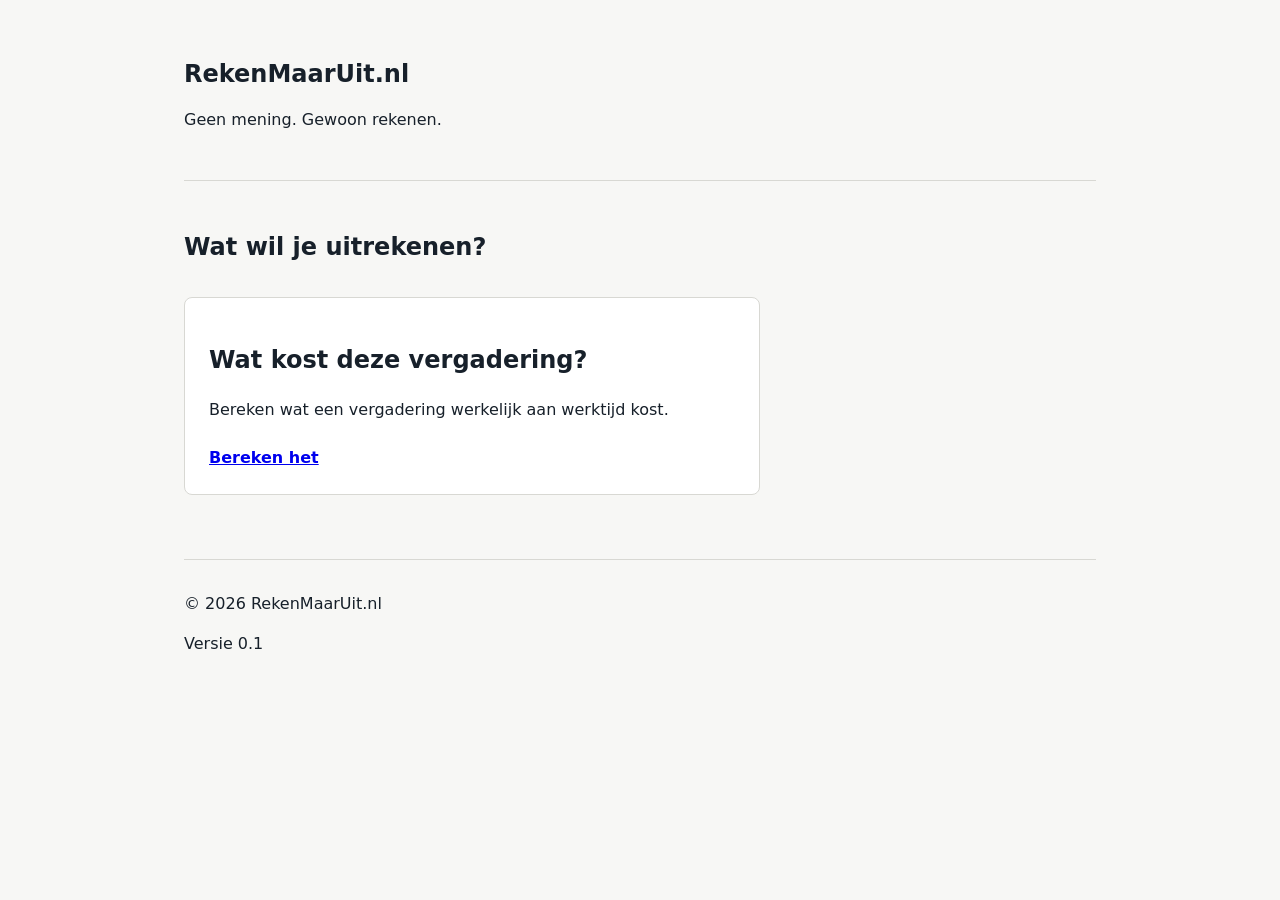
==== index.html @ ac5ca087 "werkende kostencalculator toegevoegd" ====
<!doctype html>
<html lang="nl">
<head>
    <meta charset="utf-8">
    <meta name="viewport" content="width=device-width, initial-scale=1">

    <title>RekenMaarUit.nl — Geen mening. Gewoon rekenen.</title>
    <meta
        name="description"
        content="Nuchtere rekentools voor alledaagse keuzes."
    >

    <link rel="stylesheet" href="/css/style.css">
    <script src="/js/main.js" defer></script>
</head>

<body>
    <header class="site-header">
        <a class="logo" href="/">RekenMaarUit.nl</a>
        <p>Geen mening. Gewoon rekenen.</p>
    </header>

    <main>
        <section>
            <h1>Wat wil je uitrekenen?</h1>

            <article class="tool-card">
                <h2>Wat kost deze vergadering?</h2>
                <p>Bereken wat een vergadering werkelijk aan werktijd kost.</p>
                <a href="./tools/vergaderkosten/index.html">Bereken het</a>
            </article>
        </section>
    </main>

    <footer>
        <p>&copy; <span id="year"></span> RekenMaarUit.nl</p>
        <p>Versie 0.1</p>
    </footer>
</body>
</html>
---- css/style.css ----
:root {
    font-family: system-ui, sans-serif;
    line-height: 1.5;
    color: #17202a;
    background: #f7f7f5;
}

* {
    box-sizing: border-box;
}

body {
    max-width: 960px;
    margin: 0 auto;
    padding: 1.5rem;
}

.site-header {
    padding: 2rem 0;
    border-bottom: 1px solid #d8d8d3;
}

.logo {
    color: inherit;
    font-size: 1.5rem;
    font-weight: 700;
    text-decoration: none;
}

h1 {
    margin-top: 3rem;
}

.tool-card {
    max-width: 36rem;
    margin-top: 2rem;
    padding: 1.5rem;
    background: white;
    border: 1px solid #d8d8d3;
    border-radius: 0.5rem;
}

.tool-card a {
    display: inline-block;
    margin-top: 0.5rem;
    font-weight: 700;
}

footer {
    margin-top: 4rem;
    padding-top: 1rem;
    border-top: 1px solid #d8d8d3;
}
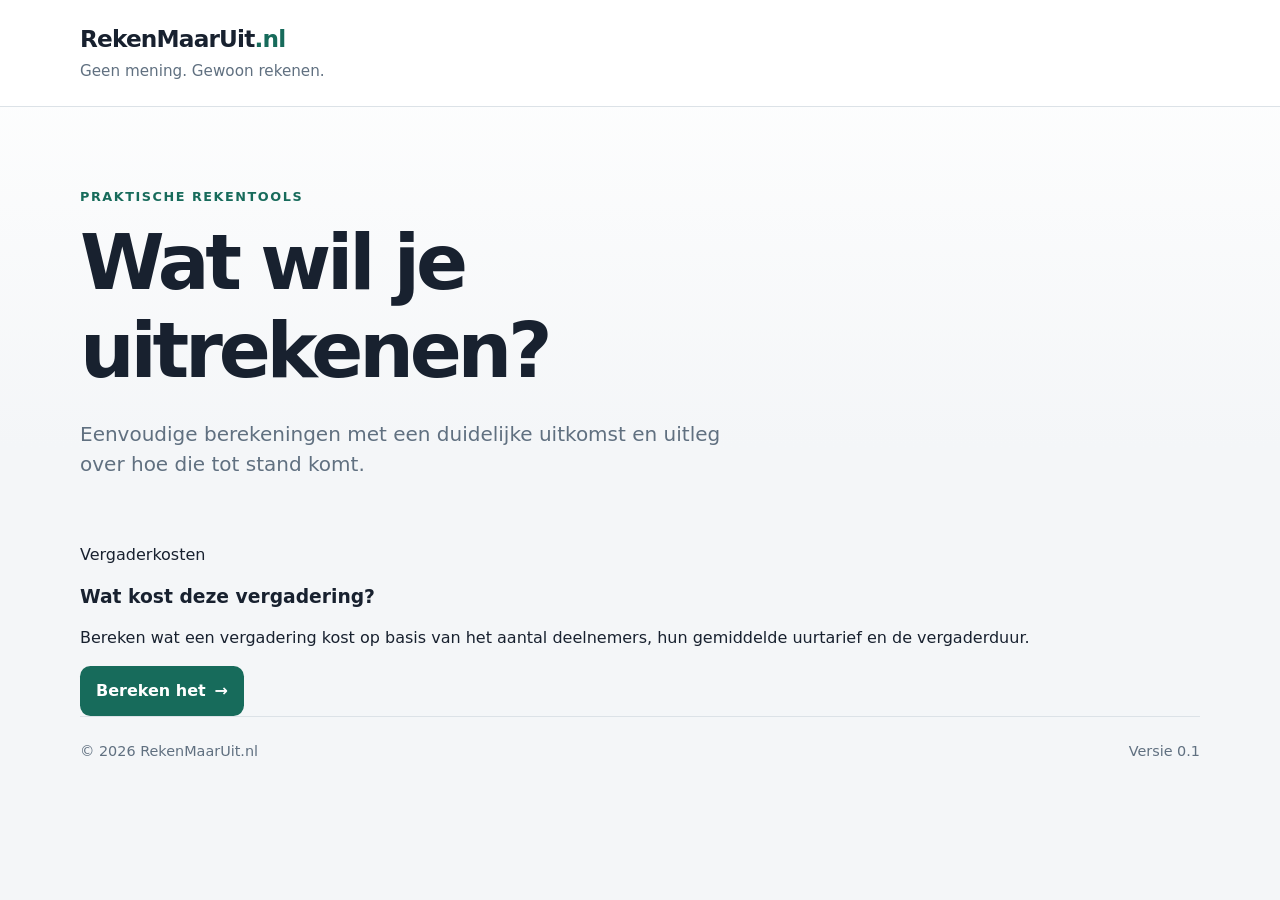
==== commit 1f3fa225: "nieuwe homepage en tegelweergave" ====
--- a/index.html
+++ b/index.html
@@ -5,35 +5,73 @@
     <meta name="viewport" content="width=device-width, initial-scale=1">
 
     <title>RekenMaarUit.nl — Geen mening. Gewoon rekenen.</title>
+
     <meta
         name="description"
-        content="Nuchtere rekentools voor alledaagse keuzes."
+        content="Nuchtere en transparante rekentools voor alledaagse vragen."
     >
 
-    <link rel="stylesheet" href="/css/style.css">
-    <script src="/js/main.js" defer></script>
+    <link rel="stylesheet" href="./css/style.css">
+    <script src="./js/main.js" defer></script>
 </head>
 
 <body>
     <header class="site-header">
-        <a class="logo" href="/">RekenMaarUit.nl</a>
-        <p>Geen mening. Gewoon rekenen.</p>
+        <div class="site-header__inner">
+            <a class="logo" href="./index.html">
+                RekenMaarUit<span>.nl</span>
+            </a>
+
+            <p class="tagline">Geen mening. Gewoon rekenen.</p>
+        </div>
     </header>
 
     <main>
-        <section>
+        <section class="hero">
+            <p class="eyebrow">Praktische rekentools</p>
+
             <h1>Wat wil je uitrekenen?</h1>
 
+            <p class="hero__intro">
+                Eenvoudige berekeningen met een duidelijke uitkomst
+                en uitleg over hoe die tot stand komt.
+            </p>
+        </section>
+
+        <section class="tools" aria-labelledby="tools-heading">
+            <h2 id="tools-heading" class="visually-hidden">
+                Beschikbare rekentools
+            </h2>
+
             <article class="tool-card">
-                <h2>Wat kost deze vergadering?</h2>
-                <p>Bereken wat een vergadering werkelijk aan werktijd kost.</p>
-                <a href="./tools/vergaderkosten/index.html">Bereken het</a>
+                <div class="tool-card__content">
+                    <p class="tool-card__category">Vergaderkosten</p>
+
+                    <h3>Wat kost deze vergadering?</h3>
+
+                    <p>
+                        Bereken wat een vergadering kost op basis van
+                        het aantal deelnemers, hun gemiddelde uurtarief
+                        en de vergaderduur.
+                    </p>
+                </div>
+
+                <a
+                    class="button"
+                    href="./tools/vergaderkosten/index.html"
+                >
+                    Bereken het
+                    <span aria-hidden="true">→</span>
+                </a>
             </article>
         </section>
     </main>
 
-    <footer>
-        <p>&copy; <span id="year"></span> RekenMaarUit.nl</p>
+    <footer class="site-footer">
+        <p>
+            &copy; <span id="year"></span> RekenMaarUit.nl
+        </p>
+
         <p>Versie 0.1</p>
     </footer>
 </body>
--- a/css/style.css
+++ b/css/style.css
@@ -1,53 +1,338 @@
 :root {
-    font-family: system-ui, sans-serif;
+    font-family:
+    Inter,
+    ui-sans-serif,
+    system-ui,
+    -apple-system,
+    BlinkMacSystemFont,
+    "Segoe UI",
+    sans-serif;
+
     line-height: 1.5;
-    color: #17202a;
-    background: #f7f7f5;
+    color: #18212f;
+    background: #f4f6f8;
+
+    --page-width: 1120px;
+    --text-color: #18212f;
+    --muted-color: #607080;
+    --accent-color: #176b5b;
+    --accent-dark: #105347;
+    --surface-color: #ffffff;
+    --border-color: #dce2e7;
+    --soft-background: #e7f1ee;
+    --shadow:
+    0 1px 2px rgba(20, 35, 50, 0.06),
+    0 10px 30px rgba(20, 35, 50, 0.08);
 }
 
 * {
     box-sizing: border-box;
 }
 
+html {
+    min-height: 100%;
+}
+
 body {
-    max-width: 960px;
+    min-height: 100vh;
+    margin: 0;
+    background:
+    linear-gradient(
+        180deg,
+        #ffffff 0,
+        #f4f6f8 28rem
+    );
+}
+
+a {
+    color: var(--accent-color);
+}
+
+img {
+    display: block;
+    max-width: 100%;
+}
+
+/* Header */
+
+.site-header {
+    border-bottom: 1px solid var(--border-color);
+    background: rgba(255, 255, 255, 0.92);
+}
+
+.site-header__inner {
+    width: min(
+        calc(100% - 3rem),
+               var(--page-width)
+    );
     margin: 0 auto;
-    padding: 1.5rem;
-}
-
-.site-header {
-    padding: 2rem 0;
-    border-bottom: 1px solid #d8d8d3;
+    padding: 1.4rem 0;
 }
 
 .logo {
-    color: inherit;
-    font-size: 1.5rem;
-    font-weight: 700;
+    display: inline-block;
+    color: var(--text-color);
+    font-size: 1.45rem;
+    font-weight: 800;
+    letter-spacing: -0.035em;
     text-decoration: none;
 }
 
+.logo span {
+    color: var(--accent-color);
+}
+
+.tagline {
+    margin: 0.2rem 0 0;
+    color: var(--muted-color);
+    font-size: 0.95rem;
+}
+
+/* Algemene paginabreedte */
+
+main,
+.site-footer {
+    width: min(
+        calc(100% - 3rem),
+               var(--page-width)
+    );
+    margin-inline: auto;
+}
+
+/* Introductie */
+
+.hero {
+    max-width: 47rem;
+    padding: 5rem 0 3rem;
+}
+
+.eyebrow {
+    margin: 0 0 0.8rem;
+    color: var(--accent-color);
+    font-size: 0.8rem;
+    font-weight: 800;
+    letter-spacing: 0.12em;
+    text-transform: uppercase;
+}
+
+h1,
+h2,
+h3 {
+    line-height: 1.15;
+    text-wrap: balance;
+}
+
 h1 {
-    margin-top: 3rem;
-}
-
-.tool-card {
-    max-width: 36rem;
-    margin-top: 2rem;
-    padding: 1.5rem;
-    background: white;
-    border: 1px solid #d8d8d3;
-    border-radius: 0.5rem;
-}
-
-.tool-card a {
-    display: inline-block;
-    margin-top: 0.5rem;
-    font-weight: 700;
-}
-
-footer {
-    margin-top: 4rem;
-    padding-top: 1rem;
-    border-top: 1px solid #d8d8d3;
-}
+    max-width: 13ch;
+    margin: 0;
+    font-size: clamp(2.5rem, 7vw, 4.8rem);
+    letter-spacing: -0.055em;
+}
+
+.hero__intro,
+.hero > p:last-child {
+    max-width: 42rem;
+    margin: 1.5rem 0 0;
+    color: var(--muted-color);
+    font-size: clamp(1.05rem, 2vw, 1.25rem);
+}
+
+/* Tegeloverzicht */
+
+.tool-grid {
+    display: grid;
+    grid-template-columns:
+    repeat(auto-fit, minmax(min(100%, 18rem), 1fr));
+    gap: 1.5rem;
+    padding: 0 0 5rem;
+}
+
+.tool-tile {
+    display: flex;
+    min-height: 28rem;
+    flex-direction: column;
+    overflow: hidden;
+    background: var(--surface-color);
+    border: 1px solid var(--border-color);
+    border-radius: 1.25rem;
+    box-shadow: var(--shadow);
+    transition:
+    transform 160ms ease,
+    box-shadow 160ms ease,
+    border-color 160ms ease;
+}
+
+.tool-tile:hover {
+    transform: translateY(-4px);
+    border-color: #bdcbc7;
+    box-shadow:
+    0 2px 4px rgba(20, 35, 50, 0.06),
+    0 18px 45px rgba(20, 35, 50, 0.12);
+}
+
+.tool-tile__visual {
+    display: grid;
+    min-height: 11rem;
+    place-items: center;
+    overflow: hidden;
+    color: var(--accent-color);
+    background:
+    radial-gradient(
+        circle at 70% 25%,
+        rgba(255, 255, 255, 0.95),
+                    transparent 35%
+    ),
+    var(--soft-background);
+    font-size: 4rem;
+    font-weight: 900;
+}
+
+.tool-tile__visual img {
+    width: 100%;
+    height: 100%;
+    min-height: 11rem;
+    object-fit: cover;
+}
+
+.tool-tile__content {
+    display: flex;
+    flex: 1;
+    flex-direction: column;
+    align-items: flex-start;
+    padding: 1.75rem;
+}
+
+.tool-tile__label {
+    margin: 0 0 0.75rem;
+    color: var(--accent-color);
+    font-size: 0.75rem;
+    font-weight: 800;
+    letter-spacing: 0.1em;
+    text-transform: uppercase;
+}
+
+.tool-tile h2,
+.tool-tile h3 {
+    margin: 0;
+    font-size: 1.55rem;
+    letter-spacing: -0.025em;
+}
+
+.tool-tile__content > p:not(.tool-tile__label) {
+    margin: 1rem 0 1.5rem;
+    color: var(--muted-color);
+}
+
+.tool-tile__link,
+.button {
+    display: inline-flex;
+    align-items: center;
+    justify-content: center;
+    gap: 0.55rem;
+    margin-top: auto;
+    padding: 0.8rem 1rem;
+    color: #ffffff;
+    background: var(--accent-color);
+    border-radius: 0.65rem;
+    font-weight: 750;
+    text-decoration: none;
+    transition:
+    background 150ms ease,
+    transform 150ms ease;
+}
+
+.tool-tile__link:hover,
+.button:hover {
+    background: var(--accent-dark);
+}
+
+.tool-tile__link:active,
+.button:active {
+    transform: translateY(1px);
+}
+
+/* Footer */
+
+.site-footer {
+    display: flex;
+    justify-content: space-between;
+    gap: 1rem;
+    padding: 1.5rem 0 2.5rem;
+    color: var(--muted-color);
+    border-top: 1px solid var(--border-color);
+    font-size: 0.9rem;
+}
+
+.site-footer p {
+    margin: 0;
+}
+
+/* Alleen zichtbaar voor schermlezers */
+
+.visually-hidden {
+    position: absolute;
+    width: 1px;
+    height: 1px;
+    padding: 0;
+    overflow: hidden;
+    clip: rect(0, 0, 0, 0);
+    white-space: nowrap;
+    border: 0;
+}
+
+/* Toetsenbordnavigatie */
+
+a:focus-visible,
+button:focus-visible,
+input:focus-visible {
+    outline: 3px solid rgba(23, 107, 91, 0.3);
+    outline-offset: 3px;
+}
+
+/* Mobiel */
+
+@media (max-width: 600px) {
+    .site-header__inner,
+    main,
+    .site-footer {
+        width: min(
+            calc(100% - 2rem),
+                   var(--page-width)
+        );
+    }
+
+    .hero {
+        padding: 3.5rem 0 2.5rem;
+    }
+
+    h1 {
+        font-size: clamp(2.4rem, 13vw, 3.5rem);
+    }
+
+    .tool-grid {
+        gap: 1rem;
+        padding-bottom: 3.5rem;
+    }
+
+    .tool-tile {
+        min-height: auto;
+        border-radius: 1rem;
+    }
+
+    .tool-tile__content {
+        padding: 1.4rem;
+    }
+
+    .site-footer {
+        flex-direction: column;
+    }
+}
+
+@media (prefers-reduced-motion: reduce) {
+    *,
+    *::before,
+    *::after {
+        scroll-behavior: auto !important;
+        transition: none !important;
+    }
+}
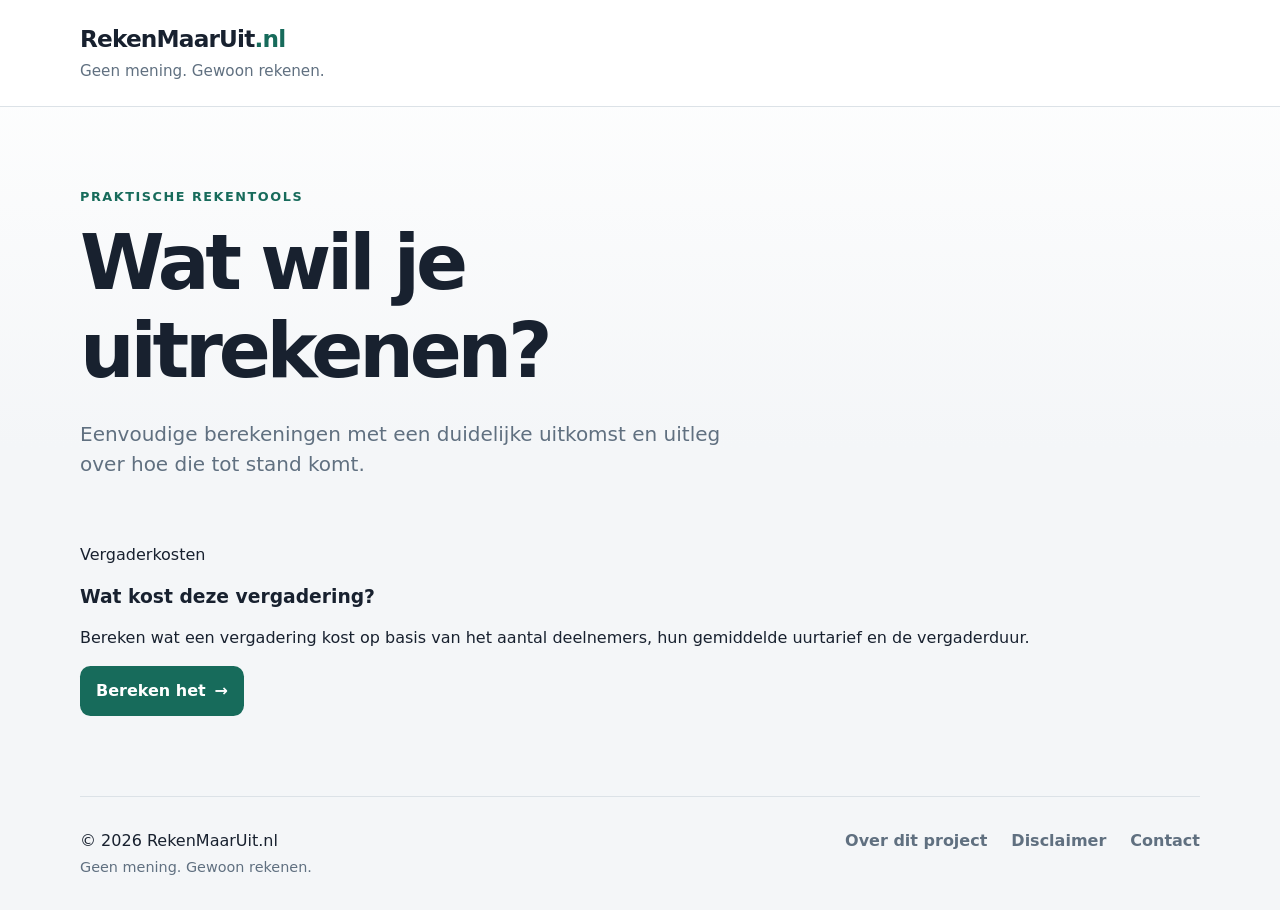
==== commit 3341fb81: "disclaimer, over, footer toegevoegd" ====
--- a/index.html
+++ b/index.html
@@ -10,7 +10,7 @@
         name="description"
         content="Nuchtere en transparante rekentools voor alledaagse vragen."
     >
-
+    <link rel="icon" type="image/png" href="./assets/icons/favicon-32.png">
     <link rel="stylesheet" href="./css/style.css">
     <script src="./js/main.js" defer></script>
 </head>
@@ -68,11 +68,18 @@
     </main>
 
     <footer class="site-footer">
-        <p>
-            &copy; <span id="year"></span> RekenMaarUit.nl
-        </p>
 
-        <p>Versie 0.1</p>
+        <div class="site-footer__left">
+            <p>&copy; <span id="year"></span> RekenMaarUit.nl</p>
+            <p class="footer-tagline">Geen mening. Gewoon rekenen.</p>
+        </div>
+
+        <nav class="footer-nav" aria-label="Footer">
+            <a href="/over.html">Over dit project</a>
+            <a href="/disclaimer.html">Disclaimer</a>
+            <a href="mailto:rekenmaaruit@proton.me">Contact</a>
+        </nav>
+
     </footer>
 </body>
 </html>
--- a/css/style.css
+++ b/css/style.css
@@ -90,6 +90,8 @@
 
 /* Algemene paginabreedte */
 
+/* Algemene paginabreedte */
+
 main,
 .site-footer {
     width: min(
@@ -98,6 +100,70 @@
     );
     margin-inline: auto;
 }
+
+/* Footer */
+
+.site-footer {
+    display: flex;
+    justify-content: space-between;
+    align-items: flex-start;
+    gap: 2rem;
+    margin-top: 5rem;
+    padding: 2rem 0;
+    border-top: 1px solid var(--border-color);
+}
+
+.site-footer__left {
+    display: flex;
+    flex-direction: column;
+    gap: 0.25rem;
+}
+
+.site-footer__left p {
+    margin: 0;
+}
+
+.footer-tagline {
+    color: var(--muted-color);
+    font-size: 0.9rem;
+}
+
+.footer-nav {
+    display: flex;
+    flex-wrap: wrap;
+    gap: 1.5rem;
+}
+
+.footer-nav a {
+    color: var(--muted-color);
+    font-weight: 600;
+    text-decoration: none;
+}
+
+.footer-nav a:hover {
+    color: var(--accent-color);
+}
+
+@media (max-width: 600px) {
+    main,
+    .site-footer {
+        width: min(
+            calc(100% - 2rem),
+                   var(--page-width)
+        );
+    }
+
+    .site-footer {
+        flex-direction: column;
+        align-items: flex-start;
+    }
+
+    .footer-nav {
+        flex-direction: column;
+        gap: 0.6rem;
+    }
+}
+
 
 /* Introductie */
 
@@ -256,15 +322,54 @@
 .site-footer {
     display: flex;
     justify-content: space-between;
-    gap: 1rem;
-    padding: 1.5rem 0 2.5rem;
-    color: var(--muted-color);
+    align-items: flex-start;
+    gap: 2rem;
+    margin-top: 5rem;
+    padding: 2rem 0;
     border-top: 1px solid var(--border-color);
+}
+
+.site-footer__left {
+    display: flex;
+    flex-direction: column;
+    gap: 0.25rem;
+}
+
+.site-footer__left p {
+    margin: 0;
+}
+
+.footer-tagline {
+    color: var(--muted-color);
     font-size: 0.9rem;
 }
 
-.site-footer p {
-    margin: 0;
+.footer-nav {
+    display: flex;
+    flex-wrap: wrap;
+    gap: 1.5rem;
+}
+
+.footer-nav a {
+    color: var(--muted-color);
+    font-weight: 600;
+    text-decoration: none;
+}
+
+.footer-nav a:hover {
+    color: var(--accent-color);
+}
+
+@media (max-width: 600px) {
+    .site-footer {
+        flex-direction: column;
+        align-items: flex-start;
+    }
+
+    .footer-nav {
+        flex-direction: column;
+        gap: 0.6rem;
+    }
 }
 
 /* Alleen zichtbaar voor schermlezers */
@@ -325,6 +430,7 @@
 
     .site-footer {
         flex-direction: column;
+        align-items: flex-start;
     }
 }
 
@@ -336,3 +442,399 @@
         transition: none !important;
     }
 }
+
+/* Calculatorpagina */
+
+.tool-page {
+    padding-top: 2rem;
+    padding-bottom: 5rem;
+}
+
+.breadcrumb {
+    display: flex;
+    flex-wrap: wrap;
+    gap: 0.5rem;
+    margin-bottom: 3rem;
+    color: var(--muted-color);
+    font-size: 0.9rem;
+}
+
+.breadcrumb a {
+    font-weight: 700;
+    text-decoration: none;
+}
+
+.breadcrumb a:hover {
+    text-decoration: underline;
+}
+
+.tool-intro {
+    max-width: 48rem;
+    margin-bottom: 3rem;
+}
+
+.tool-intro h1 {
+    max-width: 15ch;
+    font-size: clamp(2.4rem, 6vw, 4.2rem);
+}
+
+.tool-intro > p:last-child {
+    max-width: 42rem;
+    margin: 1.25rem 0 0;
+    color: var(--muted-color);
+    font-size: 1.1rem;
+}
+
+.calculator-layout {
+    display: grid;
+    grid-template-columns: minmax(0, 1.25fr) minmax(18rem, 0.75fr);
+    gap: 1.5rem;
+    align-items: start;
+}
+
+.calculator-card,
+.result-card,
+.explanation-card {
+    background: var(--surface-color);
+    border: 1px solid var(--border-color);
+    border-radius: 1.25rem;
+    box-shadow: var(--shadow);
+}
+
+.calculator-card {
+    padding: clamp(1.4rem, 3vw, 2.25rem);
+}
+
+.calculator-card h2,
+.explanation-card h2 {
+    margin: 0 0 1.5rem;
+    font-size: 1.5rem;
+    letter-spacing: -0.025em;
+}
+
+.calculator-form {
+    display: grid;
+    gap: 1.4rem;
+}
+
+.form-field {
+    display: grid;
+    gap: 0.5rem;
+}
+
+.form-field label {
+    font-weight: 750;
+}
+
+.form-field input {
+    width: 100%;
+    min-height: 3rem;
+    padding: 0.7rem 0.85rem;
+    color: var(--text-color);
+    background: #ffffff;
+    border: 1px solid #bcc7cf;
+    border-radius: 0.65rem;
+    font: inherit;
+    font-size: 1rem;
+}
+
+.form-field input:hover {
+    border-color: #96a6b1;
+}
+
+.form-field input:focus {
+    border-color: var(--accent-color);
+    outline: 3px solid rgba(23, 107, 91, 0.16);
+}
+
+.field-help {
+    margin: 0;
+    color: var(--muted-color);
+    font-size: 0.9rem;
+}
+
+.input-prefix,
+.input-suffix {
+    display: flex;
+    align-items: stretch;
+}
+
+.input-prefix > span,
+.input-suffix > span {
+    display: flex;
+    align-items: center;
+    padding: 0 0.85rem;
+    color: var(--muted-color);
+    background: #eef2f4;
+    border: 1px solid #bcc7cf;
+    font-weight: 700;
+    white-space: nowrap;
+}
+
+.input-prefix > span {
+    border-right: 0;
+    border-radius: 0.65rem 0 0 0.65rem;
+}
+
+.input-prefix input {
+    border-radius: 0 0.65rem 0.65rem 0;
+}
+
+.input-suffix input {
+    border-radius: 0.65rem 0 0 0.65rem;
+}
+
+.input-suffix > span {
+    border-left: 0;
+    border-radius: 0 0.65rem 0.65rem 0;
+}
+
+.form-actions {
+    display: flex;
+    flex-wrap: wrap;
+    gap: 0.75rem;
+    padding-top: 0.5rem;
+}
+
+button.button {
+    border: 0;
+    cursor: pointer;
+    font: inherit;
+}
+
+.button--secondary {
+    color: var(--text-color);
+    background: #e7ecef;
+}
+
+.button--secondary:hover {
+    background: #dbe2e6;
+}
+
+.result-card {
+    position: sticky;
+    top: 1.5rem;
+    padding: clamp(1.4rem, 3vw, 2rem);
+    color: #ffffff;
+    background: var(--accent-color);
+    border-color: transparent;
+}
+
+.result-card__label {
+    margin: 0 0 0.7rem;
+    font-size: 0.75rem;
+    font-weight: 800;
+    letter-spacing: 0.12em;
+    text-transform: uppercase;
+    opacity: 0.8;
+}
+
+.result-card h2 {
+    margin: 0;
+    font-size: clamp(1.65rem, 4vw, 2.4rem);
+    letter-spacing: -0.035em;
+}
+
+.result-card p {
+    margin: 1rem 0 0;
+}
+
+.result-card strong {
+    font-size: clamp(2rem, 5vw, 3.4rem);
+    line-height: 1;
+}
+
+.explanation-card {
+    max-width: 52rem;
+    margin-top: 1.5rem;
+    padding: clamp(1.4rem, 3vw, 2.25rem);
+}
+
+.explanation-card p {
+    color: var(--muted-color);
+}
+
+.explanation-card p:last-child {
+    margin-bottom: 0;
+}
+
+.formula {
+    padding: 1rem 1.1rem;
+    color: var(--text-color) !important;
+    background: var(--soft-background);
+    border-left: 4px solid var(--accent-color);
+    border-radius: 0.35rem;
+    font-weight: 750;
+}
+
+@media (max-width: 800px) {
+    .calculator-layout {
+        grid-template-columns: 1fr;
+    }
+
+    .result-card {
+        position: static;
+    }
+}
+
+@media (max-width: 500px) {
+    .tool-page {
+        padding-top: 1.25rem;
+        padding-bottom: 3.5rem;
+    }
+
+    .breadcrumb {
+        margin-bottom: 2rem;
+    }
+
+    .tool-intro {
+        margin-bottom: 2rem;
+    }
+
+    .form-actions {
+        flex-direction: column;
+    }
+
+    .form-actions .button {
+        width: 100%;
+    }
+
+    .input-suffix > span {
+        padding-inline: 0.65rem;
+    }
+}
+
+/* 404-pagina */
+
+.error-page {
+    display: grid;
+    min-height: 68vh;
+    place-items: center;
+    padding-top: 4rem;
+    padding-bottom: 5rem;
+}
+
+.error-card {
+    position: relative;
+    width: min(100%, 46rem);
+    overflow: hidden;
+    padding: clamp(2rem, 6vw, 4.5rem);
+    background: var(--surface-color);
+    border: 1px solid var(--border-color);
+    border-radius: 1.5rem;
+    box-shadow: var(--shadow);
+}
+
+.error-code {
+    position: absolute;
+    top: -2.5rem;
+    right: 1rem;
+    margin: 0;
+    color: var(--soft-background);
+    font-size: clamp(8rem, 24vw, 16rem);
+    font-weight: 900;
+    line-height: 1;
+    letter-spacing: -0.08em;
+    pointer-events: none;
+    user-select: none;
+}
+
+.error-card > *:not(.error-code) {
+    position: relative;
+}
+
+.error-card h1 {
+    max-width: 12ch;
+    margin: 0;
+    font-size: clamp(2.4rem, 7vw, 4.5rem);
+}
+
+.error-intro {
+    max-width: 38rem;
+    margin: 1.4rem 0 2rem;
+    color: var(--muted-color);
+    font-size: 1.1rem;
+}
+
+.error-note {
+    margin: 2rem 0 0;
+    color: var(--muted-color);
+    font-size: 0.9rem;
+    font-style: italic;
+}
+
+@media (max-width: 600px) {
+    .error-page {
+        min-height: auto;
+        padding-top: 2rem;
+        padding-bottom: 3.5rem;
+    }
+
+    .error-card {
+        padding: 2rem 1.4rem;
+        border-radius: 1rem;
+    }
+
+    .error-code {
+        top: -1rem;
+        right: 0.5rem;
+        font-size: 9rem;
+    }
+}
+
+/* Algemene inhoudspagina */
+
+.content-page {
+    padding-top: 2rem;
+    padding-bottom: 5rem;
+}
+
+.content-card {
+    max-width: 48rem;
+    padding: clamp(1.5rem, 4vw, 3rem);
+    background: var(--surface-color);
+    border: 1px solid var(--border-color);
+    border-radius: 1.25rem;
+    box-shadow: var(--shadow);
+}
+
+.content-card h1 {
+    max-width: 14ch;
+    margin: 0;
+    font-size: clamp(2.4rem, 6vw, 4rem);
+}
+
+.content-card h2 {
+    margin: 2.5rem 0 0.75rem;
+    font-size: 1.45rem;
+}
+
+.content-card p {
+    color: var(--muted-color);
+}
+
+.content-page__intro {
+    margin: 1.25rem 0 2rem;
+    font-size: 1.15rem;
+}
+
+@media (max-width: 600px) {
+    .content-page {
+        padding-top: 1.25rem;
+        padding-bottom: 3.5rem;
+    }
+
+    .content-card {
+        padding: 1.5rem;
+        border-radius: 1rem;
+    }
+}
+
+.site-principle {
+    margin: 2rem 0;
+    padding: 1rem 1.25rem;
+    border-left: 4px solid var(--accent-color);
+    background: var(--soft-background);
+    font-weight: 700;
+    color: var(--text-color);
+}
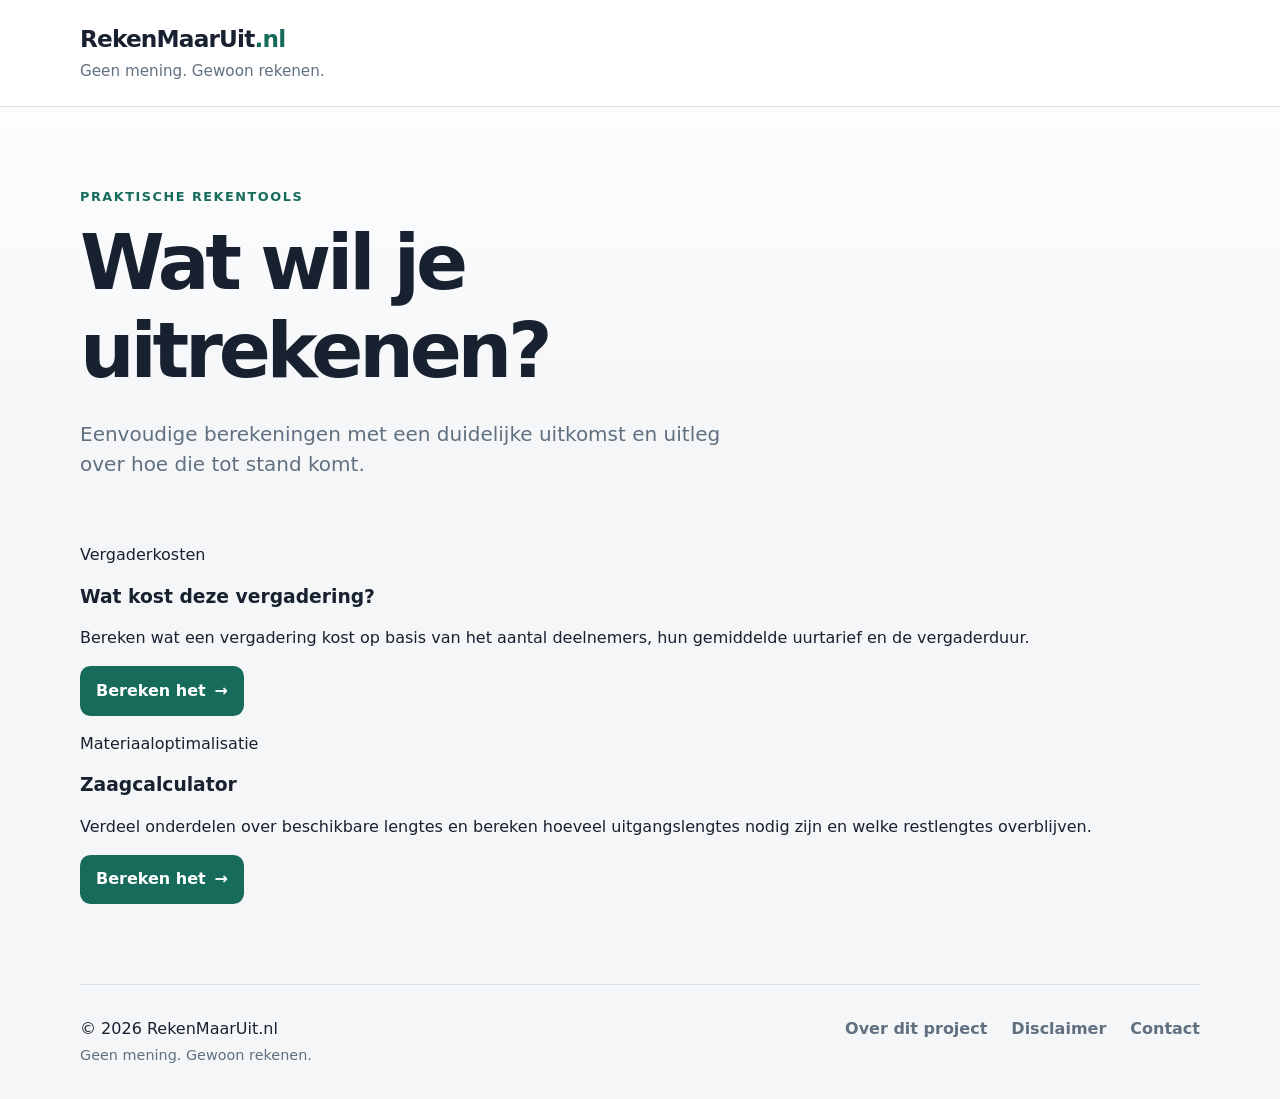
==== commit 4204f018: "Zaagcalculator op homepage" ====
--- a/index.html
+++ b/index.html
@@ -64,6 +64,26 @@
                     <span aria-hidden="true">→</span>
                 </a>
             </article>
+            <article class="tool-card">
+                <div class="tool-card__content">
+                    <p class="tool-card__category">Materiaaloptimalisatie</p>
+
+                    <h3>Zaagcalculator</h3>
+
+                    <p>
+                        Verdeel onderdelen over beschikbare lengtes en bereken
+                        hoeveel uitgangslengtes nodig zijn en welke restlengtes
+                        overblijven.
+                    </p>
+
+                    <a
+                        class="button"
+                        href="./tools/zaagcalculator/index.html"
+                    >
+                        Bereken het
+                        <span aria-hidden="true">→</span>
+                    </a>
+                </div>
         </section>
     </main>
 
--- a/css/style.css
+++ b/css/style.css
@@ -389,11 +389,12 @@
 
 a:focus-visible,
 button:focus-visible,
-input:focus-visible {
+input:focus-visible,
+select:focus-visible,
+textarea:focus-visible {
     outline: 3px solid rgba(23, 107, 91, 0.3);
     outline-offset: 3px;
 }
-
 /* Mobiel */
 
 @media (max-width: 600px) {
@@ -526,7 +527,9 @@
     font-weight: 750;
 }
 
-.form-field input {
+.form-field input,
+.form-field select,
+.form-field textarea {
     width: 100%;
     min-height: 3rem;
     padding: 0.7rem 0.85rem;
@@ -538,11 +541,15 @@
     font-size: 1rem;
 }
 
-.form-field input:hover {
+.form-field input:hover,
+.form-field select:hover,
+.form-field textarea:hover {
     border-color: #96a6b1;
 }
 
-.form-field input:focus {
+.form-field input:focus,
+.form-field select:focus,
+.form-field textarea:focus {
     border-color: var(--accent-color);
     outline: 3px solid rgba(23, 107, 91, 0.16);
 }
@@ -838,3 +845,362 @@
     font-weight: 700;
     color: var(--text-color);
 }
+
+/* Zaagcalculator */
+
+#zaagcalculator-form textarea {
+min-height: 16rem;
+resize: vertical;
+tab-size: 4;
+white-space: pre;
+font-family:
+ui-monospace,
+SFMono-Regular,
+Consolas,
+"Liberation Mono",
+monospace;
+line-height: 1.55;
+}
+
+#zaagcalculator-form textarea::placeholder {
+color: #8996a0;
+}
+
+.form-errors {
+    padding: 1rem 1.1rem;
+    color: #7a211b;
+    background: #fff0ee;
+    border: 1px solid #efc0bb;
+    border-left: 4px solid #b23a32;
+    border-radius: 0.65rem;
+}
+
+.form-errors p {
+    margin: 0;
+}
+
+.form-errors ul {
+    margin: 0.6rem 0 0;
+    padding-left: 1.25rem;
+}
+
+.form-errors li + li {
+    margin-top: 0.35rem;
+}
+
+.zaag-summary {
+    display: grid;
+    gap: 0.85rem;
+    margin-top: 1.5rem;
+}
+
+.zaag-summary__item {
+    display: flex;
+    justify-content: space-between;
+    gap: 1.5rem;
+    padding-bottom: 0.75rem;
+    border-bottom: 1px solid rgba(255, 255, 255, 0.25);
+}
+
+.zaag-summary__item:last-child {
+    padding-bottom: 0;
+    border-bottom: 0;
+}
+
+.zaag-summary__label {
+    opacity: 0.82;
+}
+
+.zaag-summary__value {
+    font-weight: 800;
+    text-align: right;
+}
+
+.zaagplan {
+    display: grid;
+    gap: 1rem;
+    margin-top: 1.5rem;
+}
+
+.zaagplan-item {
+    padding: 1rem;
+    color: var(--text-color);
+    background: var(--surface-color);
+    border: 1px solid var(--border-color);
+    border-radius: 0.85rem;
+}
+
+.zaagplan-item__header {
+    display: flex;
+    flex-wrap: wrap;
+    justify-content: space-between;
+    gap: 0.5rem 1rem;
+    margin-bottom: 0.85rem;
+}
+
+.zaagplan-item__title {
+    margin: 0;
+    font-size: 1rem;
+    font-weight: 800;
+}
+
+.zaagplan-item__rest {
+    margin: 0;
+    color: var(--muted-color);
+    font-size: 0.9rem;
+    font-weight: 700;
+}
+
+.zaagplan-item__pieces {
+    display: flex;
+    flex-wrap: wrap;
+    gap: 0.5rem;
+    margin: 0;
+    padding: 0;
+    list-style: none;
+}
+
+.zaagplan-item__piece {
+    padding: 0.4rem 0.65rem;
+    color: var(--accent-dark);
+    background: var(--soft-background);
+    border-radius: 999px;
+    font-size: 0.9rem;
+    font-weight: 750;
+}
+
+.zaagplan-item__details {
+    display: grid;
+    grid-template-columns: repeat(
+        auto-fit,
+        minmax(9rem, 1fr)
+    );
+    gap: 0.6rem 1rem;
+    margin-top: 1rem;
+    padding-top: 0.85rem;
+    border-top: 1px solid var(--border-color);
+}
+
+.zaagplan-item__details p {
+    margin: 0;
+    color: var(--muted-color);
+    font-size: 0.9rem;
+}
+
+.zaagplan-item__details strong {
+    color: var(--text-color);
+    font-size: inherit;
+}
+
+.zaagbalk {
+    display: flex;
+    width: 100%;
+    min-height: 2.5rem;
+    margin-top: 1rem;
+    overflow: hidden;
+    background: #e9eef1;
+    border: 1px solid var(--border-color);
+    border-radius: 0.55rem;
+}
+
+.zaagbalk__deel {
+    display: grid;
+    min-width: 2px;
+    place-items: center;
+    padding: 0.3rem;
+    overflow: hidden;
+    color: #ffffff;
+    background: var(--accent-color);
+    border-right: 1px solid rgba(255, 255, 255, 0.45);
+    font-size: 0.75rem;
+    font-weight: 800;
+    white-space: nowrap;
+}
+
+.zaagbalk__deel:last-child {
+    border-right: 0;
+}
+
+.zaagbalk__rest {
+    display: grid;
+    min-width: 2px;
+    place-items: center;
+    padding: 0.3rem;
+    overflow: hidden;
+    color: var(--muted-color);
+    background: #e9eef1;
+    font-size: 0.75rem;
+    font-weight: 750;
+    white-space: nowrap;
+}
+
+.zaag-warning {
+    margin-top: 1rem;
+    padding: 0.9rem 1rem;
+    color: #6c4b05;
+    background: #fff8df;
+    border: 1px solid #ead28b;
+    border-left: 4px solid #b88912;
+    border-radius: 0.65rem;
+}
+
+.zaag-warning p {
+    margin: 0;
+}
+
+@media (max-width: 600px) {
+    #zaagcalculator-form textarea {
+    min-height: 13rem;
+    }
+
+    .zaag-summary__item {
+        align-items: flex-start;
+        flex-direction: column;
+        gap: 0.15rem;
+    }
+
+    .zaag-summary__value {
+        text-align: left;
+    }
+
+    .zaagplan-item__header {
+        flex-direction: column;
+    }
+
+    .zaagplan-item__details {
+        grid-template-columns: 1fr;
+    }
+
+    .zaagbalk {
+        min-height: 2rem;
+    }
+
+    .zaagbalk__deel,
+    .zaagbalk__rest {
+        font-size: 0;
+    }
+}
+
+/* Zaagcalculator: vaste samenvatting en breed zaagplan */
+
+#zaagcalculator-form {
+min-width: 0;
+}
+
+.calculator-layout:has(#zaagcalculator-form) {
+    grid-template-columns:
+    minmax(0, 1fr)
+    minmax(18rem, 22rem);
+}
+
+#resultaat {
+min-width: 0;
+overflow-wrap: anywhere;
+}
+
+.zaagplan-card {
+    width: 100%;
+    min-width: 0;
+    margin-top: 1.5rem;
+    padding: clamp(1.4rem, 3vw, 2.25rem);
+    overflow: hidden;
+    background: var(--surface-color);
+    border: 1px solid var(--border-color);
+    border-radius: 1.25rem;
+    box-shadow: var(--shadow);
+}
+
+.zaagplan-card[hidden] {
+    display: none;
+}
+
+.zaagplan-card__header {
+    display: flex;
+    justify-content: space-between;
+    align-items: flex-end;
+    gap: 1rem 2rem;
+    margin-bottom: 1.5rem;
+}
+
+.zaagplan-card__header .eyebrow {
+    margin-bottom: 0.5rem;
+}
+
+.zaagplan-card__header h2 {
+    margin: 0;
+    font-size: clamp(1.5rem, 3vw, 2rem);
+    letter-spacing: -0.025em;
+}
+
+.zaagplan-card__method {
+    margin: 0;
+    color: var(--muted-color);
+    font-size: 0.9rem;
+    font-weight: 700;
+    text-align: right;
+}
+
+#zaagplan-inhoud {
+min-width: 0;
+max-width: 100%;
+}
+
+.zaagplan {
+    min-width: 0;
+}
+
+.zaagplan-item {
+    min-width: 0;
+    max-width: 100%;
+    overflow: hidden;
+}
+
+.zaagplan-item__pieces {
+    max-width: 100%;
+}
+
+.zaagplan-item__piece {
+    max-width: 100%;
+    overflow-wrap: anywhere;
+}
+
+.zaagbalk {
+    max-width: 100%;
+}
+
+@media (max-width: 800px) {
+    .calculator-layout:has(#zaagcalculator-form) {
+        grid-template-columns: 1fr;
+    }
+
+    .zaagplan-card__header {
+        align-items: flex-start;
+        flex-direction: column;
+    }
+
+    .zaagplan-card__method {
+        text-align: left;
+    }
+}
+
+@media (max-width: 500px) {
+    .zaagplan-card {
+        padding: 1.4rem;
+        border-radius: 1rem;
+    }
+}
+
+.result-card__value {
+    margin: 0;
+    font-size: clamp(3rem, 7vw, 4.5rem);
+    line-height: 0.95;
+    letter-spacing: -0.055em;
+}
+
+.result-card__unit {
+    margin: 0.4rem 0 0;
+    font-size: 1.05rem;
+    font-weight: 750;
+    opacity: 0.88;
+    overflow-wrap: anywhere;
+}
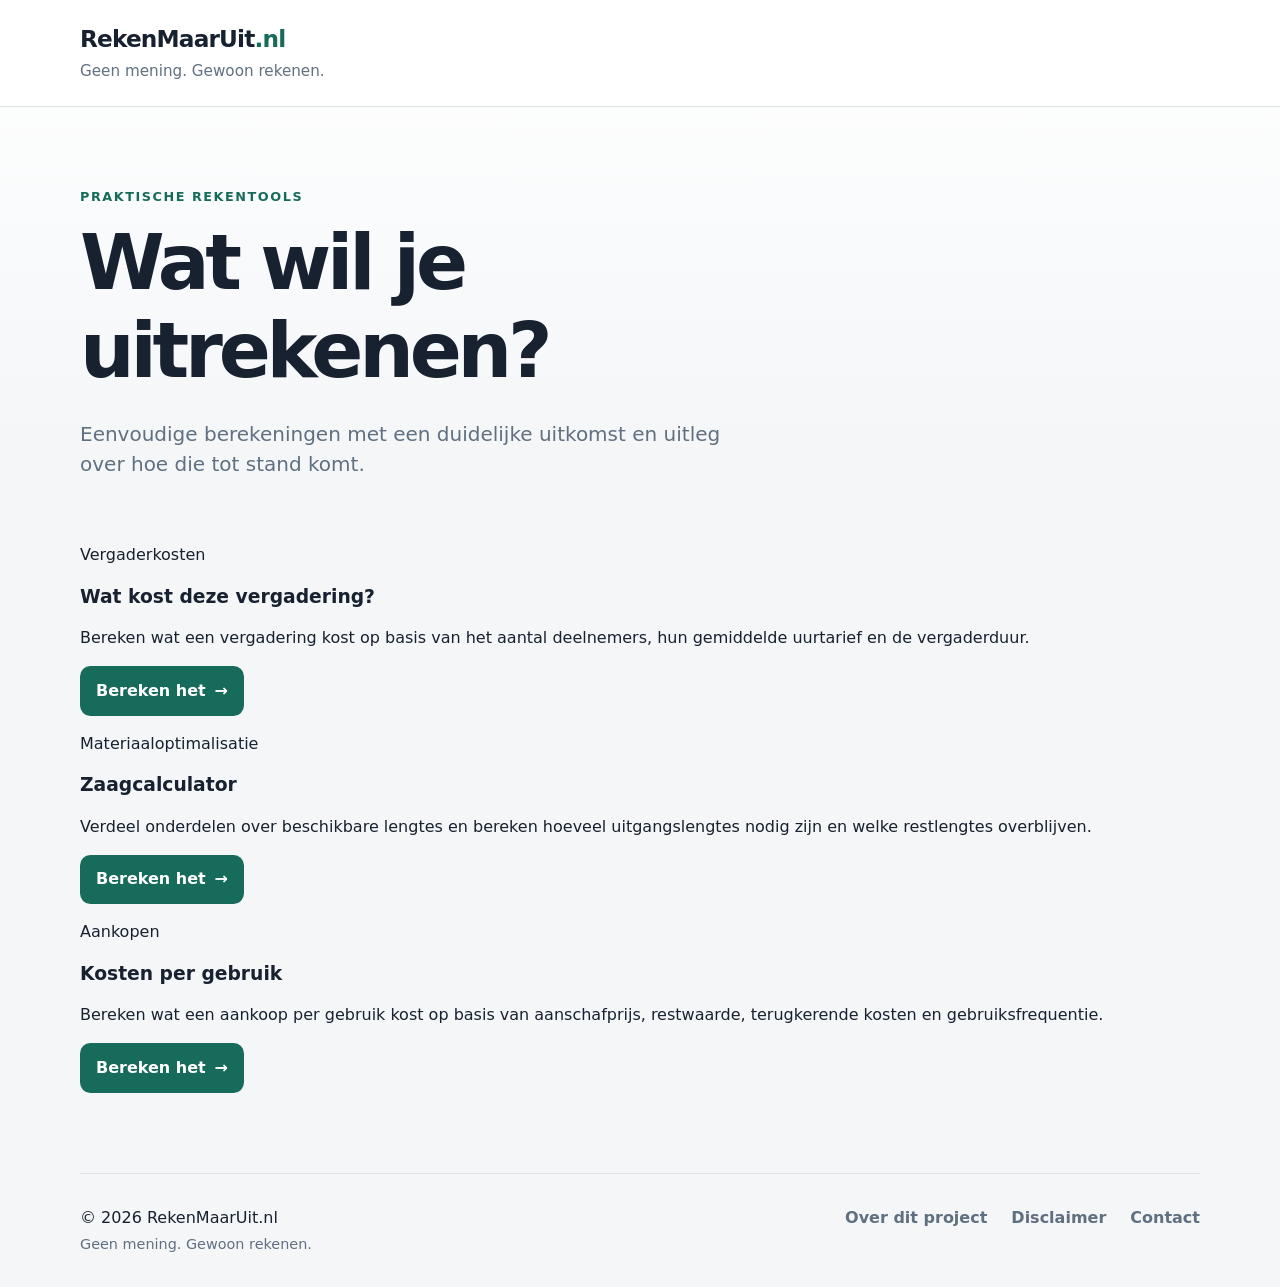
==== commit bbe3261f: "kosten-per-gebruik toegevoegd" ====
--- a/index.html
+++ b/index.html
@@ -84,6 +84,28 @@
                         <span aria-hidden="true">→</span>
                     </a>
                 </div>
+
+            <article class="tool-card">
+                <div class="tool-card__content">
+                    <p class="tool-card__category">Aankopen</p>
+
+                    <h3>Kosten per gebruik</h3>
+
+                    <p>
+                        Bereken wat een aankoop per gebruik kost op basis van
+                        aanschafprijs, restwaarde, terugkerende kosten en
+                        gebruiksfrequentie.
+                    </p>
+
+                    <a
+                        class="button"
+                        href="./tools/kosten-per-gebruik/index.html"
+                    >
+                        Bereken het
+                        <span aria-hidden="true">→</span>
+                    </a>
+                </div>
+            </article>
         </section>
     </main>
 
--- a/css/style.css
+++ b/css/style.css
@@ -1190,17 +1190,67 @@
     }
 }
 
-.result-card__value {
+.expandedresult-card__value {
     margin: 0;
     font-size: clamp(3rem, 7vw, 4.5rem);
     line-height: 0.95;
     letter-spacing: -0.055em;
 }
 
-.result-card__unit {
+.expandedresult-card__unit {
     margin: 0.4rem 0 0;
     font-size: 1.05rem;
     font-weight: 750;
     opacity: 0.88;
     overflow-wrap: anywhere;
 }
+
+.result-section + .result-section {
+    margin-top: 2rem;
+}
+
+.result-list {
+    margin: 0;
+}
+
+.result-list > div {
+    display: flex;
+    justify-content: space-between;
+    gap: 1rem;
+    padding: 0.75rem 0;
+    border-bottom: 1px solid var(--border-color);
+}
+
+.result-list dd {
+    margin: 0;
+    font-weight: 700;
+    text-align: right;
+}
+
+/* Alleen voor de kosten-per-gebruik-calculator */
+#kosten-per-gebruik-form .compound-input {
+display: grid;
+grid-template-columns: 1fr auto 12rem;
+gap: 0.75rem;
+align-items: end;
+}
+
+#kosten-per-gebruik-form .compound-input span {
+white-space: nowrap;
+margin-bottom: 0.6rem;
+}
+
+#kosten-per-gebruik-form .compound-input select,
+#kosten-per-gebruik-form .compound-input input {
+width: 100%;
+}
+
+@media (max-width: 600px) {
+    #kosten-per-gebruik-form .compound-input {
+    grid-template-columns: 1fr;
+    }
+
+    #kosten-per-gebruik-form .compound-input span {
+    margin-bottom: 0;
+    }
+}
